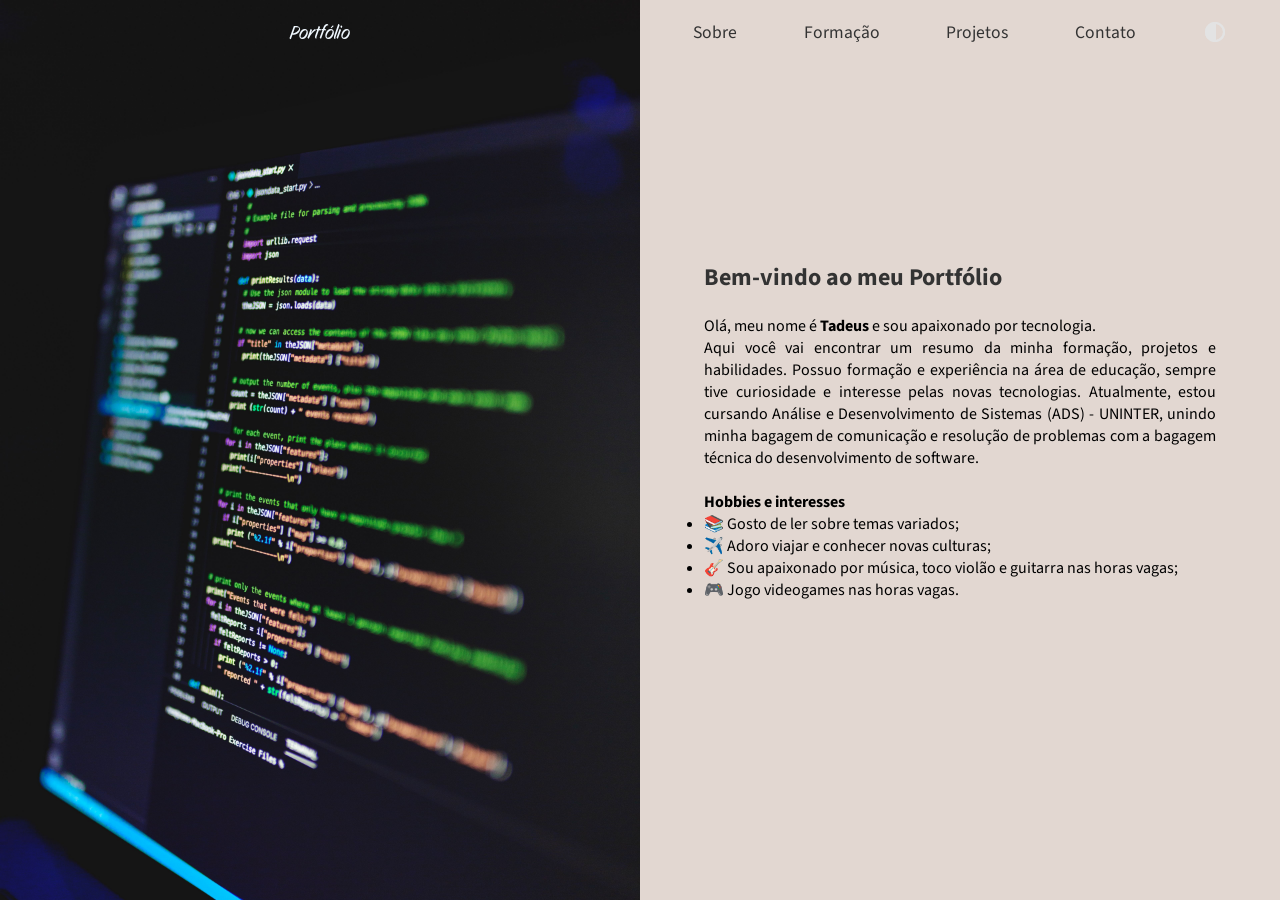
==== index.html @ c09ee267 "Add files via upload" ====
<!DOCTYPE html>
<html lang="pt-br">
<head>
    <meta charset="UTF-8">
    <meta name="viewport" content="width=device-width, initial-scale=1.0">
    <title>Portfólio</title>
    <link rel="stylesheet" href="css/style.css">
</head>
<body>
    <div class="container">
        <section id="left">
            <div class="logo">Portfólio</div>
        </section>
        <section id="right">
            <nav>
                <a href="index.html" class="nav-link">Sobre</a>
                <a href="formacao.html" class="nav-link">Formação</a>
                <a href="projetos.html" class="nav-link">Projetos</a>
                <a href="contato.html" class="nav-link">Contato</a>
                <div>
                    <button id="theme-btn" class="theme" onclick="mudar_tema()"><img src="imagens/contrast_24dp_E3E3E3_FILL0_wght400_GRAD0_opsz24.svg" alt="" srcset=""></button>
                </div>
            </nav>
            <main class="main-content">
                <h1>Bem-vindo ao meu Portfólio</h1>
                <p>Olá, meu nome é <strong>Tadeus</strong> e sou apaixonado por tecnologia.</p>
                <p>Aqui você vai encontrar um resumo da minha formação, projetos e habilidades. Possuo formação e experiência na área de educação, sempre tive curiosidade e interesse pelas novas tecnologias.
                Atualmente, estou cursando Análise e Desenvolvimento de Sistemas (ADS) - UNINTER, unindo minha bagagem de comunicação e resolução de problemas com a bagagem técnica do desenvolvimento de software.</p><br>
                <p><strong>Hobbies e interesses</strong></p>
                <ul>
                    <li>📚 Gosto de ler sobre temas variados;</li>
                    <li>✈️ Adoro viajar e conhecer novas culturas;</li>
                    <li>🎸 Sou apaixonado por música, toco violão e guitarra nas horas vagas;</li>
                    <li>🎮 Jogo videogames nas horas vagas.</li>
                </ul>
            </main>
        </section>
    </div>
    <script src="js/script.js"></script>
</body>
</html>
---- css/style.css ----
@import url('https://fonts.googleapis.com/css2?family=Story+Script&display=swap');
@import url('https://fonts.googleapis.com/css2?family=Monoton&display=swap');
@import url('https://fonts.googleapis.com/css2?family=Source+Sans+3:ital,wght@0,200..900;1,200..900&display=swap');

/*Limpando as configurações padrão*/
*{
    margin:0;
    padding:0;
    box-sizing:border-box;
}

body{
    height:100vh;
    background-color:#e2d7d1;
    font-family: 'Source Sans 3', sans-serif;
}

body.dark-theme{
    background-color:#333333;
    color:aliceblue;
}

/*Configurações do container*/
.container{
    display:flex;
    width:100%;
    height:100%;
}

#left{
    width:50%;
    height:100%;
    background-image:url('../imagens/pexels-nemuel-6424587.jpg');
    background-size:cover;
}

.logo{
    text-align: center;
    padding: 20px;
    font-family: 'Story Script', cursive;
    font-size:1.2rem;
    color:aliceblue;
}

#left.logo-formacao{
    background-image:url('../imagens/hobby.jpg');
    background-size:cover;
}

body.dark-theme .logo{
    color:#f6bd2ed0;
}

#theme-btn{
    background-image: url('../imagens/contrast_24dp_E3E3E3_FILL0_wght400_GRAD0_opsz24.svg');
}

button.theme{
    background-color: transparent;
    border: none;
    cursor: pointer;
    width: 24px;
    height: 24px;
}

#right{
    width:50%;
    height: 100%;
}

#menu-btn{
    display:none;
}

nav{
    display:flex;
    justify-content: space-around;
    padding: 20px;
}

.nav-link{
    font-family: 'Source Sans 3', sans-serif;
    text-decoration: none;
    color: #333;
    font-size: 1.1rem;
    transition: color 0.3s ease;
}

body.dark-theme .nav-link{
    color: #f7f6f5d0;
}

body.dark-theme .nav-link:hover{
    color: #f6bd2ed0;
}

/*Efeito de hover para os links de navegação*/
.nav-link:hover{
    color: #f6bd2ed0;
    transition: color 0.3s ease;
}

/*Configurações do conteúdo principal*/
.main-content{
    height: 80%;
    width: 80%;
    margin: 0 auto;
    align-content: center;

}

.main-content h1{
    /*font-family: 'Story Script', cursive;*/
    color:#333333;
    padding-bottom: 20px;
}

body.dark-theme .main-content h1{
    color:#f6bd2ed0;
}

.main-content p{
    font-family: 'Source Sans 3', sans-serif;
    text-align: justify;
}

/*Responsividade para telas menores*/
@media (max-width: 768px) {

    /*Os elementos do container serão organizados em colunas*/
    .container{
        flex-direction: column;
    }

    /*Esconde a logo em telas menores para otimizar o espaço*/
    .logo{
        display: none;
    }

    #left, #right{
        width: 100%;
    }

    /*Ajusta a imagem para o topo da página*/
    #left{
        height:30%;
        background-position: center;
    }
}
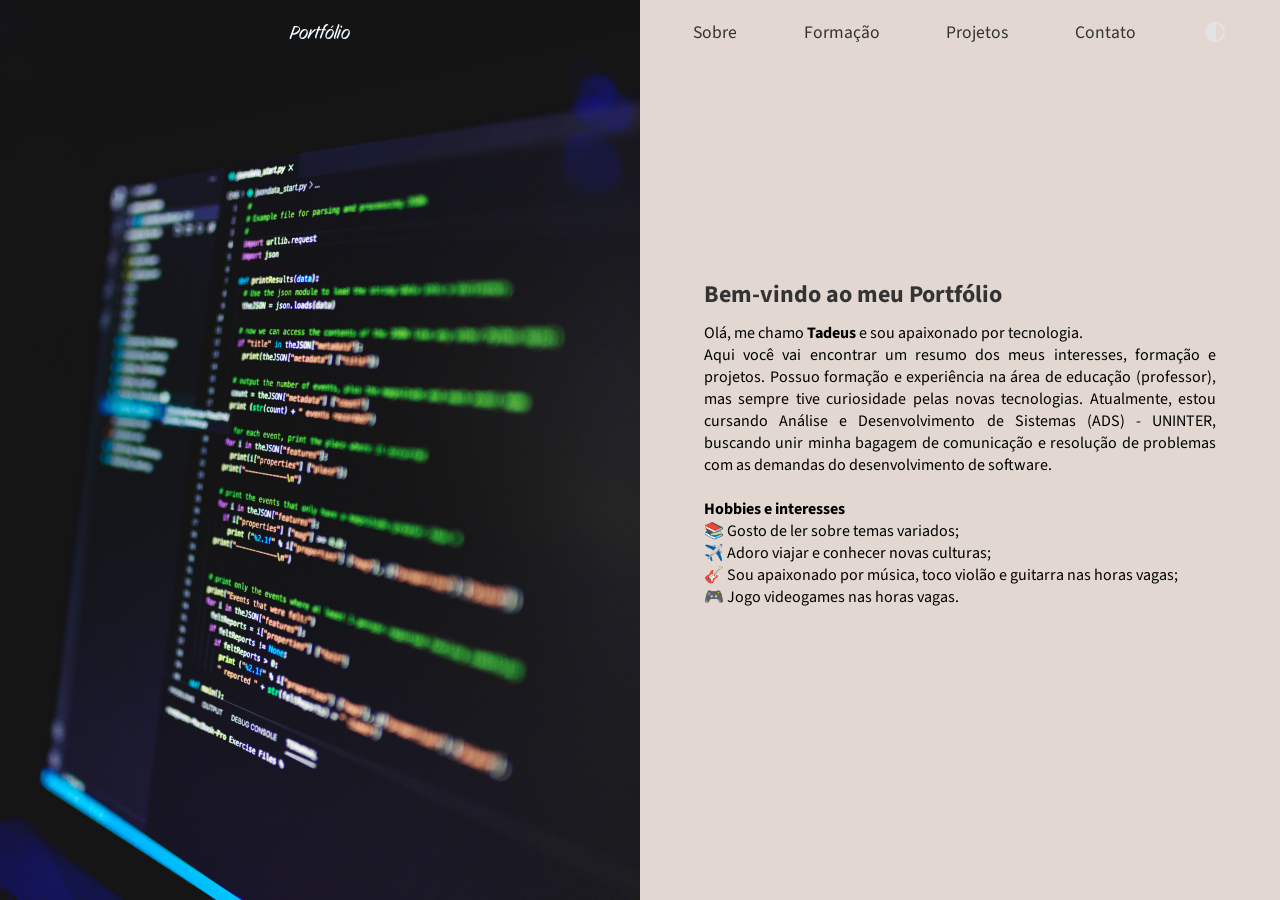
==== commit a151cf82: "Add files via upload" ====
--- a/index.html
+++ b/index.html
@@ -18,16 +18,16 @@
                 <a href="projetos.html" class="nav-link">Projetos</a>
                 <a href="contato.html" class="nav-link">Contato</a>
                 <div>
-                    <button id="theme-btn" class="theme" onclick="mudar_tema()"><img src="imagens/contrast_24dp_E3E3E3_FILL0_wght400_GRAD0_opsz24.svg" alt="" srcset=""></button>
+                    <button id="theme-btn" class="theme" onclick="mudar_tema()"><img src="" alt="" srcset=""></button>
                 </div>
             </nav>
             <main class="main-content">
                 <h1>Bem-vindo ao meu Portfólio</h1>
-                <p>Olá, meu nome é <strong>Tadeus</strong> e sou apaixonado por tecnologia.</p>
-                <p>Aqui você vai encontrar um resumo da minha formação, projetos e habilidades. Possuo formação e experiência na área de educação, sempre tive curiosidade e interesse pelas novas tecnologias.
-                Atualmente, estou cursando Análise e Desenvolvimento de Sistemas (ADS) - UNINTER, unindo minha bagagem de comunicação e resolução de problemas com a bagagem técnica do desenvolvimento de software.</p><br>
+                <p>Olá, me chamo <strong>Tadeus</strong> e sou apaixonado por tecnologia.</p>
+                <p>Aqui você vai encontrar um resumo dos meus interesses, formação e  projetos. Possuo formação e experiência na área de educação (professor), mas sempre tive curiosidade pelas novas tecnologias.
+                Atualmente, estou cursando Análise e Desenvolvimento de Sistemas (ADS) - UNINTER, buscando unir minha bagagem de comunicação e resolução de problemas com as demandas do desenvolvimento de software.</p><br>
                 <p><strong>Hobbies e interesses</strong></p>
-                <ul>
+                <ul id="list-content">
                     <li>📚 Gosto de ler sobre temas variados;</li>
                     <li>✈️ Adoro viajar e conhecer novas culturas;</li>
                     <li>🎸 Sou apaixonado por música, toco violão e guitarra nas horas vagas;</li>
--- a/css/style.css
+++ b/css/style.css
@@ -102,17 +102,18 @@
 
 /*Configurações do conteúdo principal*/
 .main-content{
-    height: 80%;
+    height: 85%;
     width: 80%;
     margin: 0 auto;
     align-content: center;
-
+    overflow-y: scroll;
+    scrollbar-width: none;
 }
 
 .main-content h1{
-    /*font-family: 'Story Script', cursive;*/
     color:#333333;
-    padding-bottom: 20px;
+    font-size: 1.5em;
+    padding-bottom: 10px;
 }
 
 body.dark-theme .main-content h1{
@@ -122,6 +123,14 @@
 .main-content p{
     font-family: 'Source Sans 3', sans-serif;
     text-align: justify;
+}
+
+.main-content #list-content{
+    padding-bottom: 10px;
+}
+
+#theme-btn img{
+    background-image: url(🌗);
 }
 
 /*Responsividade para telas menores*/
